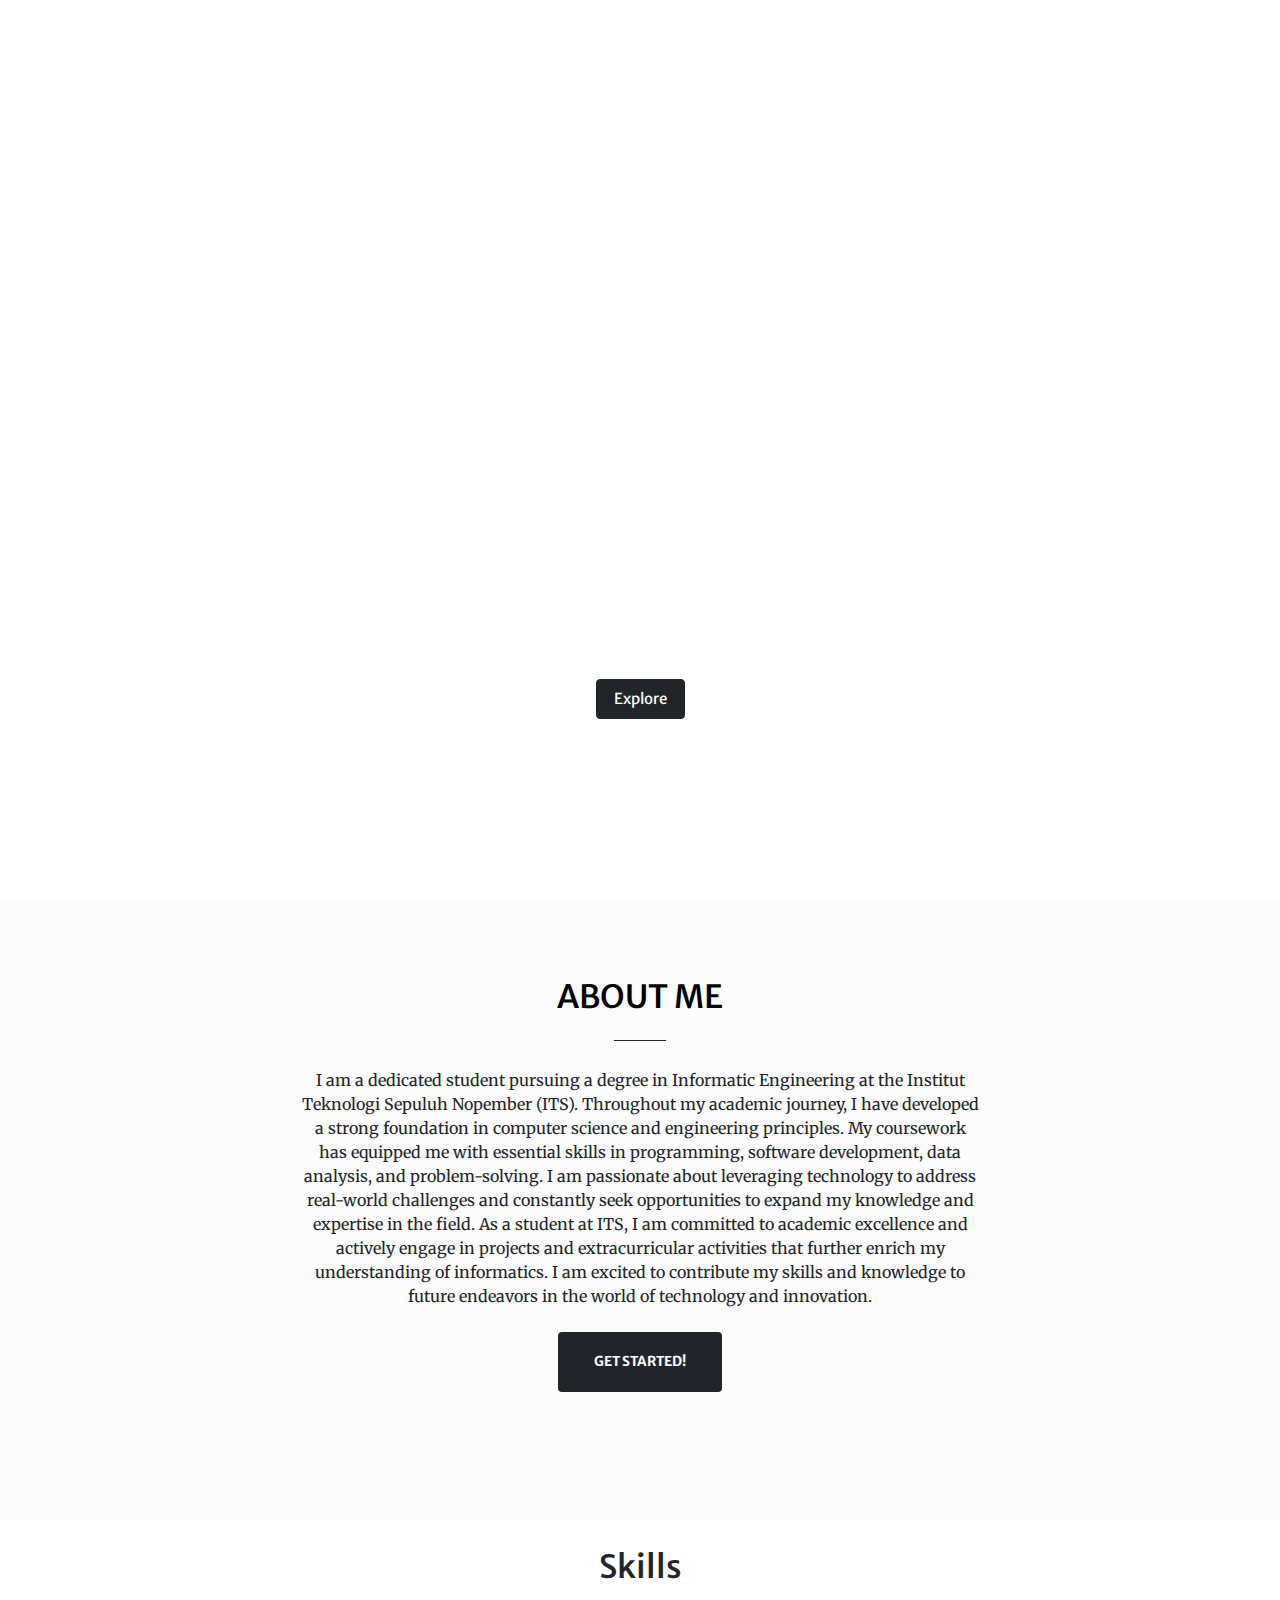
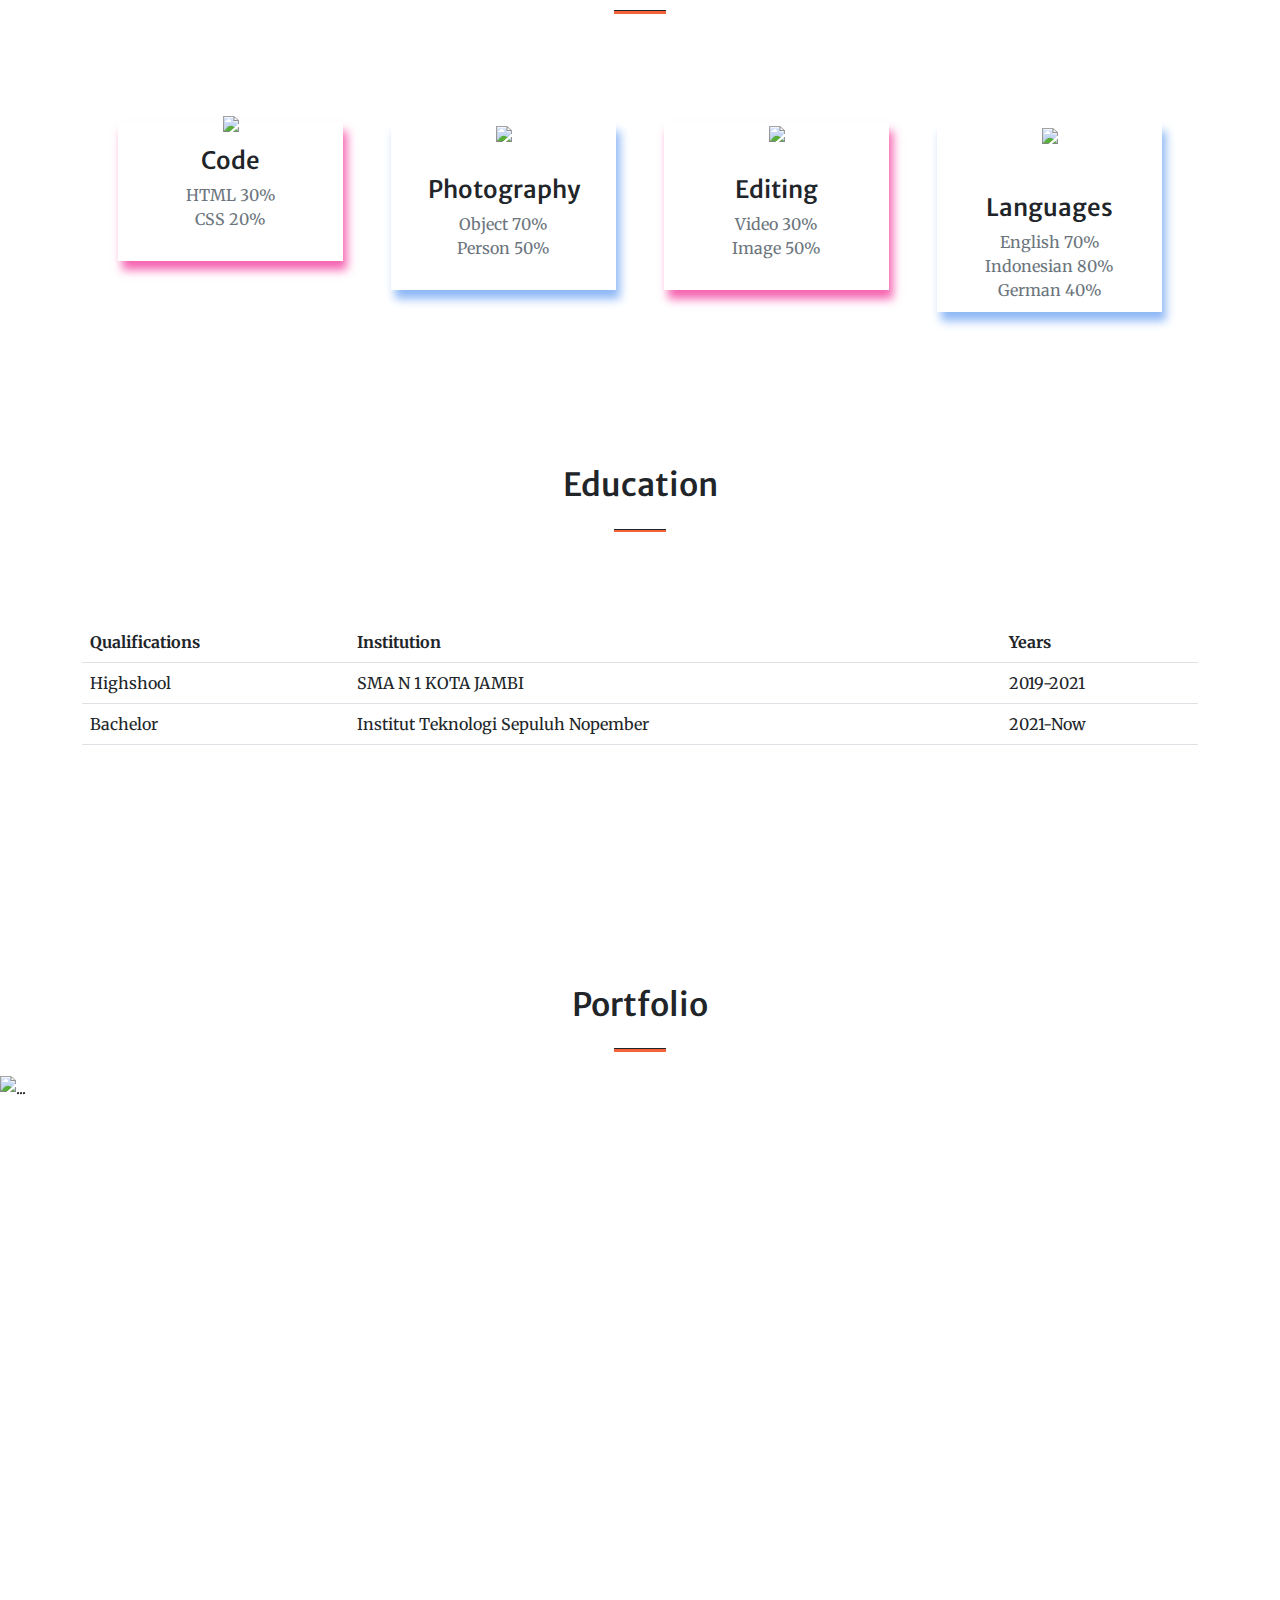
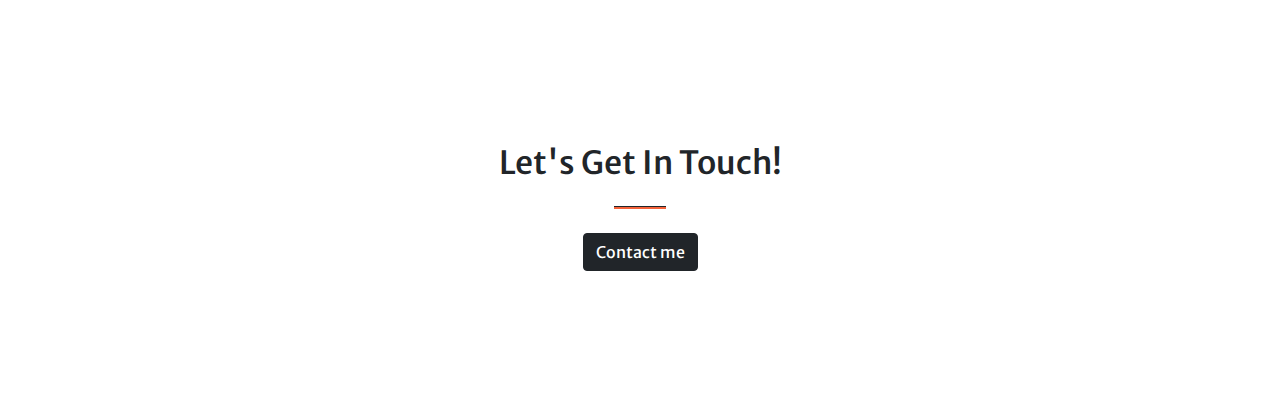
==== explorebs.html @ 3311d903 "Add files via upload" ====
<!DOCTYPE html>
<html lang="en">
    <head>
        <meta charset="utf-8" />
        <meta name="viewport" content="width=device-width, initial-scale=1, shrink-to-fit=no" />
        <meta name="description" content="" />
        <meta name="author" content="" />
        <title>Creative - Start Bootstrap Theme</title>
        <!-- Favicon-->
        <link rel="icon" type="image/x-icon" href="assets/favicon.ico" />
        <!-- Bootstrap Icons-->
        <link href="https://cdn.jsdelivr.net/npm/bootstrap-icons@1.5.0/font/bootstrap-icons.css" rel="stylesheet" />
        <!-- Google fonts-->
        <link href="https://fonts.googleapis.com/css?family=Merriweather+Sans:400,700" rel="stylesheet" />
        <link href="https://fonts.googleapis.com/css?family=Merriweather:400,300,300italic,400italic,700,700italic" rel="stylesheet" type="text/css" />
        <!-- SimpleLightbox plugin CSS-->
        <link href="https://cdnjs.cloudflare.com/ajax/libs/SimpleLightbox/2.1.0/simpleLightbox.min.css" rel="stylesheet" />
        <!-- Core theme CSS (includes Bootstrap)-->
        <link href="explorebs.css" rel="stylesheet" />
        
    </head>
    <body id="page-top">
        <!-- Navigation-->
        <nav class="navbar navbar-expand-lg navbar-light fixed-top py-3" id="mainNav">
            <div class="container px-4 px-lg-5">
                <a class="navbar-brand" href="index.html" >Ogik</a>
                <button class="navbar-toggler navbar-toggler-right" type="button" data-bs-toggle="collapse" data-bs-target="#navbarResponsive" aria-controls="navbarResponsive" aria-expanded="false" aria-label="Toggle navigation"><span class="navbar-toggler-icon"></span></button>
                <div class="collapse navbar-collapse" id="navbarResponsive">
                    <ul class="navbar-nav ms-auto my-2 my-lg-0">
                        <li class="nav-item"><a class="nav-link" href="#about" style="font-weight:400; letter-spacing:2px;">About</a></li>
                        <li class="nav-item"><a class="nav-link" href="#services " style="font-weight:400; letter-spacing:2px;">Skills</a></li>
                        <li class="nav-item"><a class="nav-link" href="#education"style="font-weight:400; letter-spacing:2px;">education</a></li>
                        <li class="nav-item"><a class="nav-link" href="#portfolio"style="font-weight:400; letter-spacing:2px;">Portfolio</a></li>
                        <li class="nav-item"><a class="nav-link" href="#contact"style="font-weight:400; letter-spacing:2px;">Contact</a></li>
                    </ul>
                </div>
            </div>
        </nav>
        <header class="masthead">
            <div class="container px-4 px-lg-5 h-100">
                <div class="row gx-4 gx-lg-5 h-100 align-items-center justify-content-center text-center">
                    <div class="col-lg-8 align-self-end">
                        <h1 class="text" style="letter-spacing: 13px; margin-top:190px; font-weight:700; font-size: 90px; color: transparent;
                        -webkit-text-stroke: 1px #fff; -webkit-background-clip: text;">WIDIAN</h1>
                    </div>
                    <div class="col-lg-8 align-self-baseline">
                        <a class="btn btn-dark" href="#about" style="border-radius: 4px; padding: 8px 17px 8px 17px; font-size: 15px; margin-top:120px;">Explore</a>
                    </div>
                    
                </div>
            </div>
        </header>
        <!-- About-->
        <section class="page-section" id="about" style="background: rgb(252, 252, 252);">
            <div class="container px-4 px-lg-5">
                <div class="row gx-4 gx-lg-5 justify-content-center">
                    <div class="col-lg-8 text-center" style="margin-top:-50px;">
                        <h2 class="text-black mt-0">ABOUT ME</h2>
                        <hr class="divider divider-light" />
                        <p class="text-black-75 mb-4">
                            I am a dedicated student pursuing a degree in Informatic Engineering at the Institut Teknologi Sepuluh Nopember (ITS). Throughout my academic journey, I have developed a strong foundation in computer science and engineering principles. My coursework has equipped me with essential skills in programming, software development, data analysis, and problem-solving. I am passionate about leveraging technology to address real-world challenges and constantly seek opportunities to expand my knowledge and expertise in the field. As a student at ITS, I am committed to academic excellence and actively engage in projects and extracurricular activities that further enrich my understanding of informatics. I am excited to contribute my skills and knowledge to future endeavors in the world of technology and innovation.</p>
                        <a class="btn btn-dark btn-xl" href="#services" style="border-radius: 4px;">Get Started!</a>
                    </div>
                </div>
            </div>
        </section>
        <!-- SKills-->
        <section class="page-section" id="services">
            <div class="container px-4 px-lg-5" style="margin-top:-100px;">
                <h2 class="text-center mt-0">Skills</h2>
                <hr class="divider" />
                <div class="row gx-4 gx-lg-5" style="margin-top:60px;">
                    <div class="col-lg-3 col-md-6 text-center" >
                        <div class="mt-5" style="box-shadow: 4px 9px 9px 0px #f665b2; padding-bottom: 30px;">
                            <img src="https://media.discordapp.net/attachments/1123262899859763303/1155736906072604703/image.png?width=364&height=399" style="width: 50%;  margin:-8px 0px 15px 0px;">
                            <h3 class="h4 mb-2">Code</h3>
                            <p class="text-muted mb-0">HTML 30% <br> CSS 20%</p>
                        </div>
                    </div>
                    <div class="col-lg-3 col-md-6 text-center">
                        <div class="mt-5" style="box-shadow: 4px 9px 9px 0px #8eb8f6; padding-bottom: 30px;">
                            <img src="https://media.discordapp.net/attachments/1123262899859763303/1155736223927779358/image.png?width=433&height=349" style="width: 50%; margin:4px 0px 34px 0px;">
                            <h3 class="h4 mb-2">Photography</h3>
                            <p class="text-muted mb-0">Object 70% <br> Person 50%</p>
                        </div>
                    </div>
                    <div class="col-lg-3 col-md-6 text-center" >
                        <div class="mt-5" style="box-shadow: 4px 9px 9px 0px #f665b2; padding-bottom: 30px;">
                            <img src="https://media.discordapp.net/attachments/1123262899859763303/1155736494397456424/image.png?width=493&height=384" style="width: 50%; margin:4px 0px 34px 0px;">
                            <h3 class="h4 mb-2">Editing</h3>
                            <p class="text-muted mb-0">Video 30% <br> Image 50%</p>
                        </div>
                    </div>
                    <div class="col-lg-3 col-md-6 text-center">
                        <div class="mt-5" style="box-shadow: 4px 9px 9px 0px #8eb8f6; padding-bottom: 10px;">
                            <img src="https://media.discordapp.net/attachments/1123262899859763303/1155736643324608604/image.png?width=486&height=292" style="width: 50%; margin:6px 0px 50px 0px;">
                            <h3 class="h4 mb-2">Languages</h3>
                            <p class="text-muted mb-0">English 70% <br> Indonesian 80% <br> German 40%</p>
                        </div>
                    </div>
                </div>
            </div>
        </section>
        

<div id="education" style="background: rgb(255, 255, 255); padding: 10px 0px 1px 0px;">
        <div class="container mt-3">
            <h2 class="text-center mt-0">Education</h2>
            <hr class="divider" />        
            <table class="table" style="justify-content: center; margin-top:90px; margin-bottom:160px;" >
              <thead>
                <tr>
                  <th>Qualifications</th>
                  <th>Institution</th>
                  <th>Years</th>
                </tr>
              </thead>
              <tbody>
                <tr>
                  <td>Highshool</td>
                  <td>SMA N 1 KOTA JAMBI</td>
                  <td>2019-2021</td>
                </tr>
                <tr>
                  <td>Bachelor</td>
                  <td>Institut Teknologi Sepuluh Nopember</td>
                  <td>2021-Now</td>
                </tr>
              </tbody>
            </table>
          </div>
          </div>

        <!-- Portfolio-->
        <div id="portfolio" style="margin-top: 80px;">
            <h2 class="text-center mt-0">Portfolio</h2>
            <hr class="divider" />    
            <div id="carouselExampleCaptions" class="carousel slide" data-bs-ride="false">
                <div class="carousel-indicators">
                  <button type="button" data-bs-target="#carouselExampleCaptions" data-bs-slide-to="0" class="active" aria-current="true" aria-label="Slide 1"></button>
                  <button type="button" data-bs-target="#carouselExampleCaptions" data-bs-slide-to="1" aria-label="Slide 2"></button>
                  <button type="button" data-bs-target="#carouselExampleCaptions" data-bs-slide-to="2" aria-label="Slide 3"></button>
                </div>
                <div class="carousel-inner" style="height: 540px;">
                  <div class="carousel-item active">
                    <img src="https://media.discordapp.net/attachments/1123262899859763303/1155728011757371423/image.png?width=1303&height=700" class="d-block w-100" alt="...">
                    <div class="carousel-caption d-none d-md-block">
                    </div>
                  </div>
                  <div class="carousel-item">
                    <img src="https://media.discordapp.net/attachments/1123262899859763303/1155729084446416906/image.png?width=1225&height=700" class="d-block w-100" alt="...">
                    <div class="carousel-caption d-none d-md-block">
                    </div>
                  </div>
                  <div class="carousel-item">
                    <img src="image3.png" class="d-block w-100" alt="...">
                    <div class="carousel-caption d-none d-md-block">
                    </div>
                  </div>
                </div>
                <button class="carousel-control-prev" type="button" data-bs-target="#carouselExampleCaptions" data-bs-slide="prev">
                  <span class="carousel-control-prev-icon" aria-hidden="true"></span>
                  <span class="visually-hidden">Previous</span>
                </button>
                <button class="carousel-control-next" type="button" data-bs-target="#carouselExampleCaptions" data-bs-slide="next">
                  <span class="carousel-control-next-icon" aria-hidden="true"></span>
                  <span class="visually-hidden">Next</span>
                </button>
              </div>
              </div>
        <!-- Contact-->
        <section class="page-section" id="contact">
            <div class="container px-4 px-lg-5">
                <div class="row gx-4 gx-lg-5 justify-content-center">
                    <div class="col-lg-8 col-xl-6 text-center">
                        <h2 class="mt-0">Let's Get In Touch!</h2>
                        <hr class="divider" />
                        <a class="btn btn-dark" href="https://linktr.ee/suambelku" target= "_blank"button style="border-radius: 4px;"> Contact me</a>
                       

        <script src="https://cdn.jsdelivr.net/npm/bootstrap@5.2.3/dist/js/bootstrap.bundle.min.js"></script>

    </body>
</html>
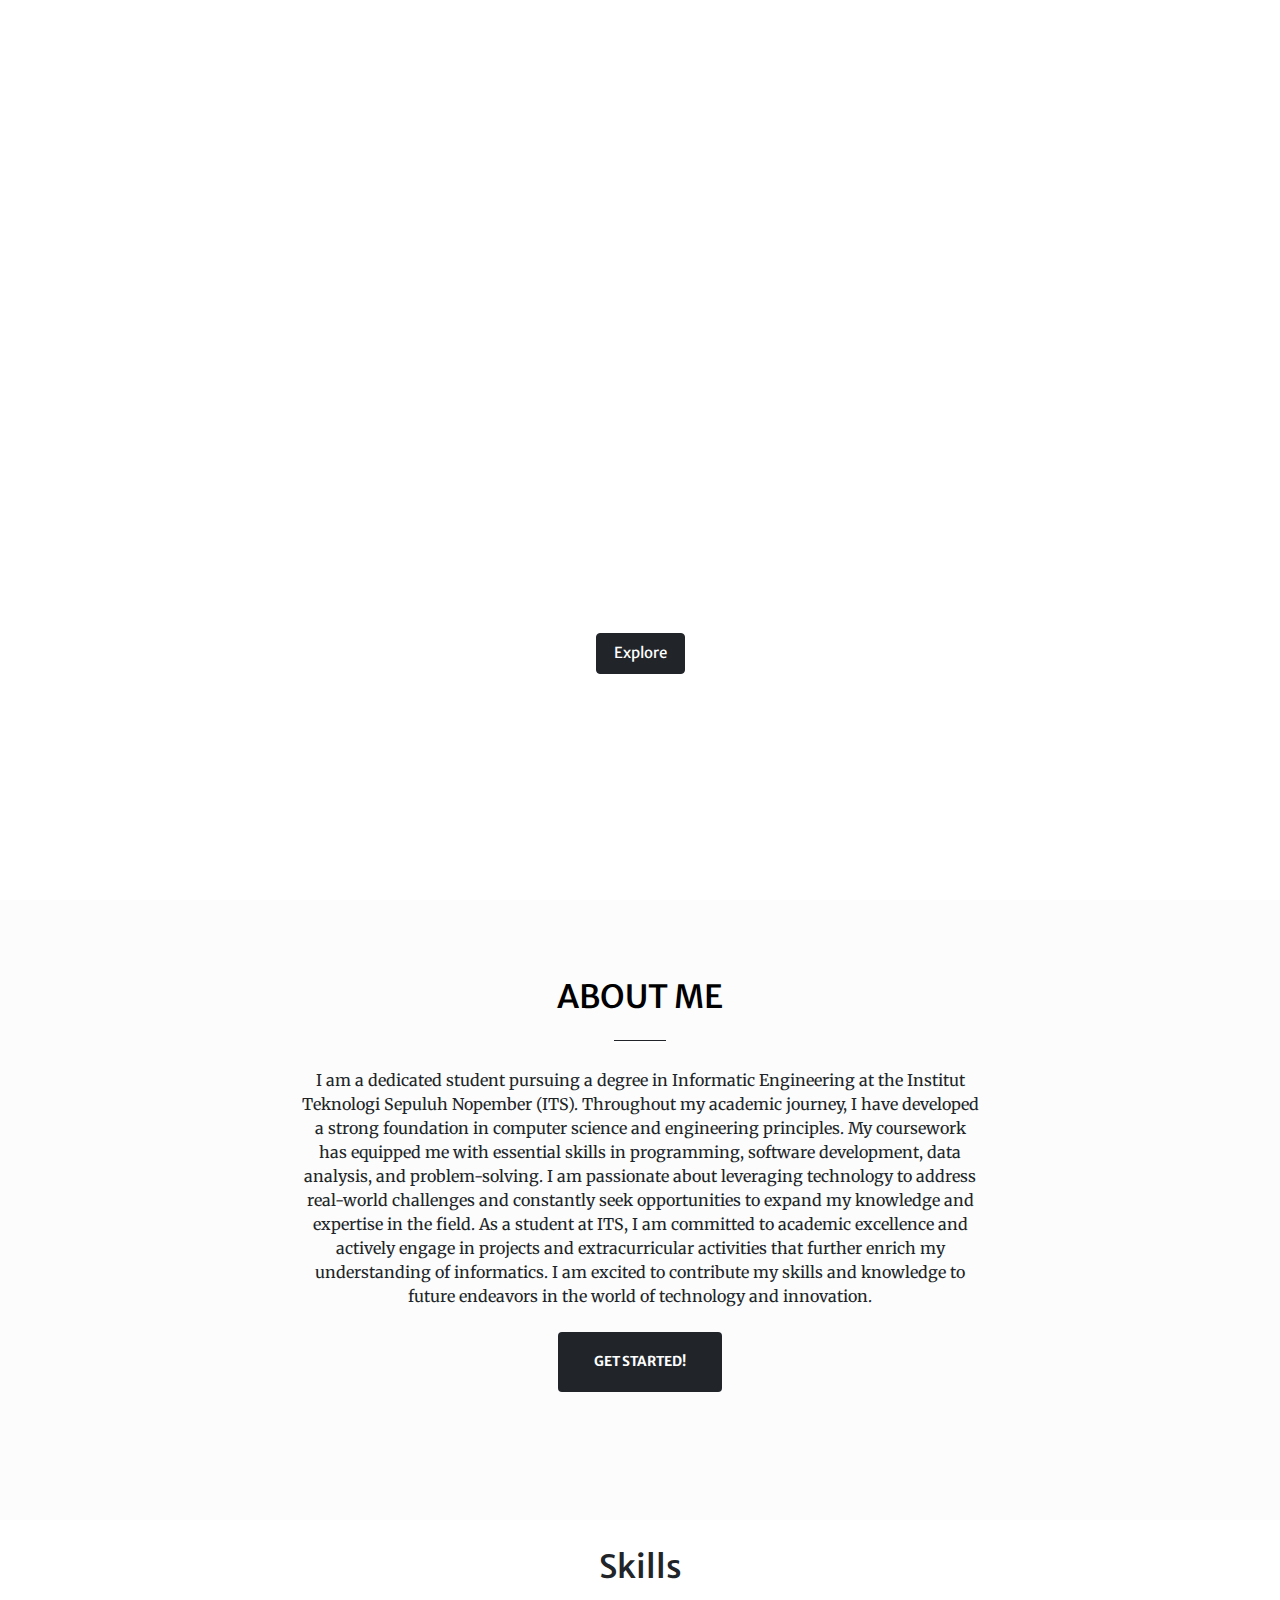
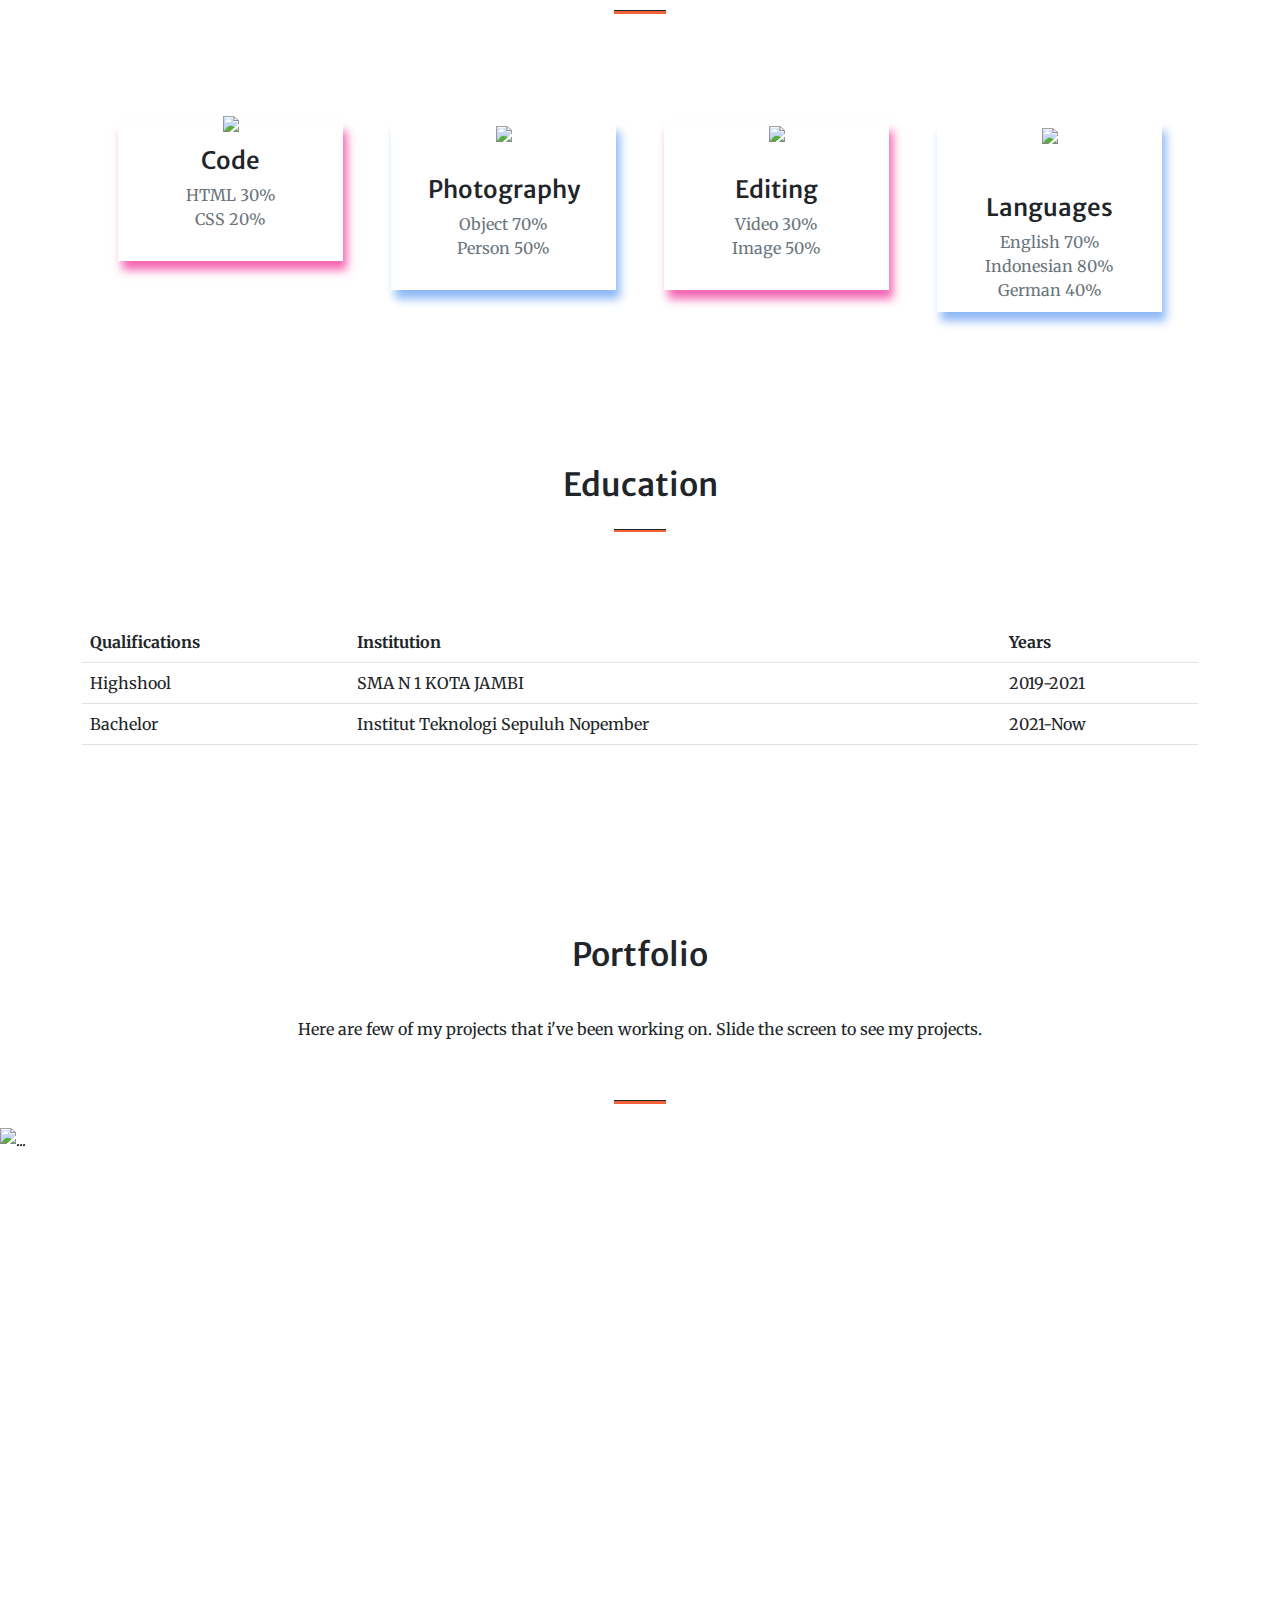
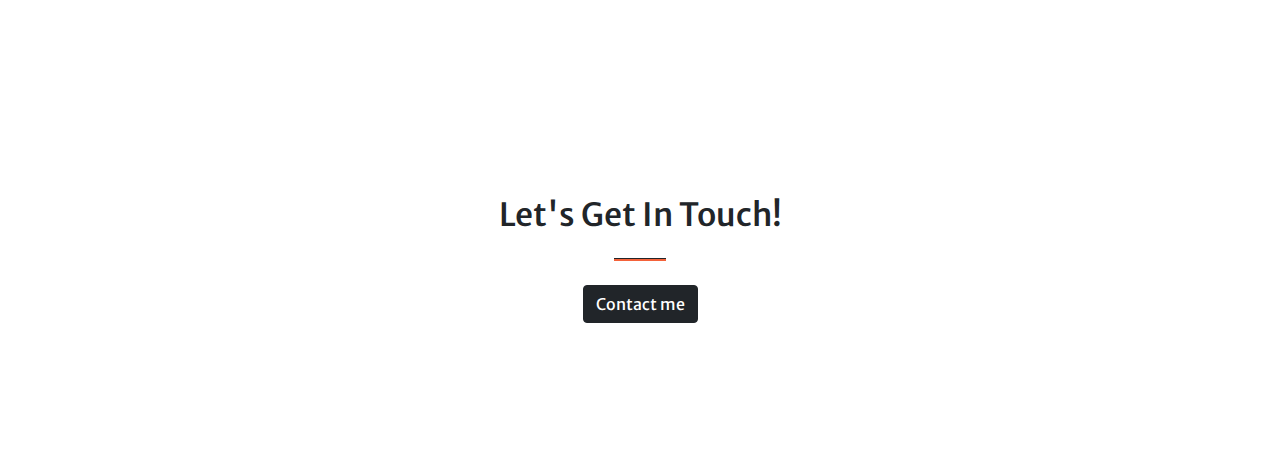
==== commit 43962097: "update responsive" ====
--- a/explorebs.html
+++ b/explorebs.html
@@ -5,17 +5,10 @@
         <meta name="viewport" content="width=device-width, initial-scale=1, shrink-to-fit=no" />
         <meta name="description" content="" />
         <meta name="author" content="" />
-        <title>Creative - Start Bootstrap Theme</title>
-        <!-- Favicon-->
-        <link rel="icon" type="image/x-icon" href="assets/favicon.ico" />
-        <!-- Bootstrap Icons-->
-        <link href="https://cdn.jsdelivr.net/npm/bootstrap-icons@1.5.0/font/bootstrap-icons.css" rel="stylesheet" />
-        <!-- Google fonts-->
+        <title>Portofolio-Widian Sasi-5025211024</title>
         <link href="https://fonts.googleapis.com/css?family=Merriweather+Sans:400,700" rel="stylesheet" />
         <link href="https://fonts.googleapis.com/css?family=Merriweather:400,300,300italic,400italic,700,700italic" rel="stylesheet" type="text/css" />
-        <!-- SimpleLightbox plugin CSS-->
         <link href="https://cdnjs.cloudflare.com/ajax/libs/SimpleLightbox/2.1.0/simpleLightbox.min.css" rel="stylesheet" />
-        <!-- Core theme CSS (includes Bootstrap)-->
         <link href="explorebs.css" rel="stylesheet" />
         
     </head>
@@ -40,8 +33,9 @@
             <div class="container px-4 px-lg-5 h-100">
                 <div class="row gx-4 gx-lg-5 h-100 align-items-center justify-content-center text-center">
                     <div class="col-lg-8 align-self-end">
-                        <h1 class="text" style="letter-spacing: 13px; margin-top:190px; font-weight:700; font-size: 90px; color: transparent;
-                        -webkit-text-stroke: 1px #fff; -webkit-background-clip: text;">WIDIAN</h1>
+                        <h1 class="text text-responsive" style="letter-spacing: 13px; margin-top: 140px; font-weight: 700; color: transparent;
+                        -webkit-text-stroke: 1px #fff; -webkit-background-clip: text; padding: 0 20px;">WIDIAN</h1>
+
                     </div>
                     <div class="col-lg-8 align-self-baseline">
                         <a class="btn btn-dark" href="#about" style="border-radius: 4px; padding: 8px 17px 8px 17px; font-size: 15px; margin-top:120px;">Explore</a>
@@ -102,7 +96,7 @@
             </div>
         </section>
         
-
+<!-- Education-->
 <div id="education" style="background: rgb(255, 255, 255); padding: 10px 0px 1px 0px;">
         <div class="container mt-3">
             <h2 class="text-center mt-0">Education</h2>
@@ -132,8 +126,11 @@
           </div>
 
         <!-- Portfolio-->
-        <div id="portfolio" style="margin-top: 80px;">
+        <div id="portfolio" style="margin-top: 30px;">
             <h2 class="text-center mt-0">Portfolio</h2>
+            <p class="text-center" style="padding: 35px 20px 35px 20px;"> Here are few of my projects that i've been working on.
+                Slide the screen to see my projects.
+            </p>
             <hr class="divider" />    
             <div id="carouselExampleCaptions" class="carousel slide" data-bs-ride="false">
                 <div class="carousel-indicators">
@@ -177,9 +174,11 @@
                         <hr class="divider" />
                         <a class="btn btn-dark" href="https://linktr.ee/suambelku" target= "_blank"button style="border-radius: 4px;"> Contact me</a>
                        
-
         <script src="https://cdn.jsdelivr.net/npm/bootstrap@5.2.3/dist/js/bootstrap.bundle.min.js"></script>
+        <script src="https://cdnjs.cloudflare.com/ajax/libs/SimpleLightbox/2.1.0/simpleLightbox.min.js"></script>
+        <script src="https://cdn.jsdelivr.net/npm/bootstrap@5.2.3/dist/js/bootstrap.bundle.min.js"></script>
+        <script src="js/scripts.js"></script>
 
     </body>
 </html>
- + 
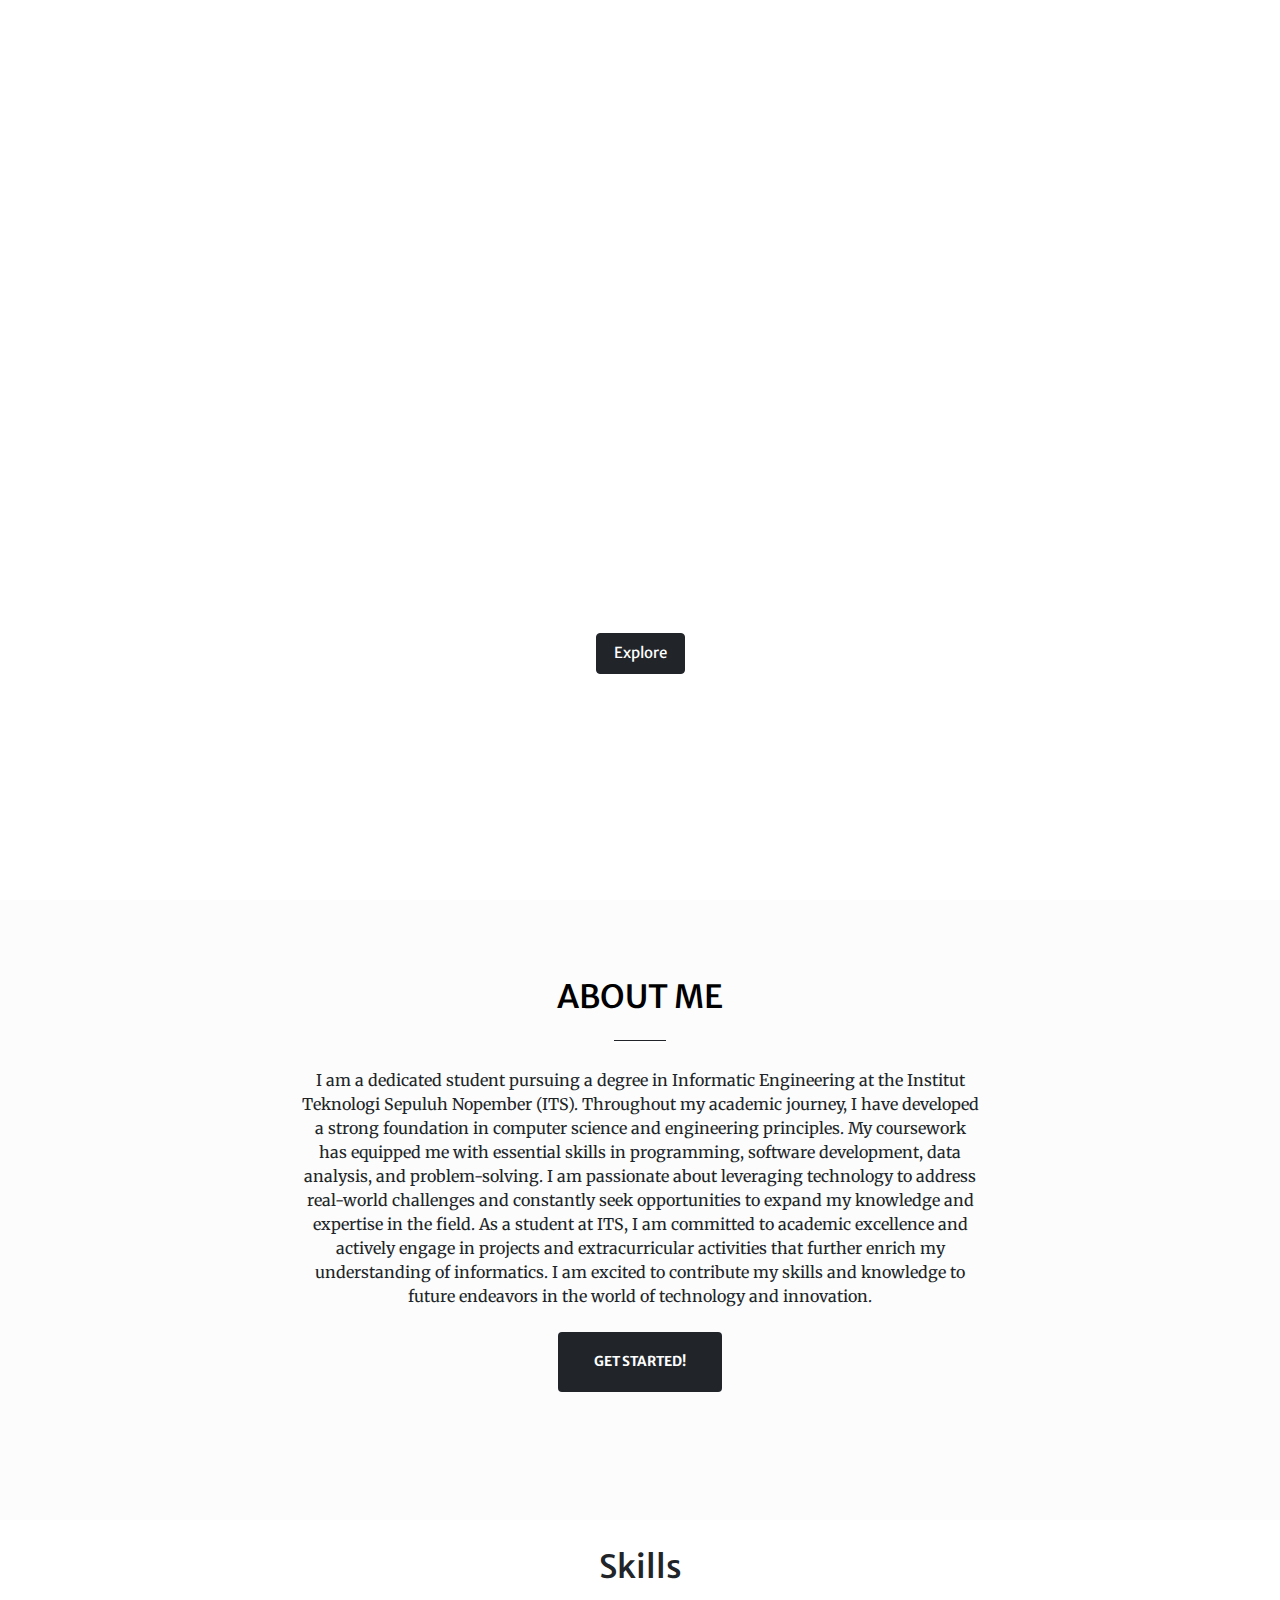
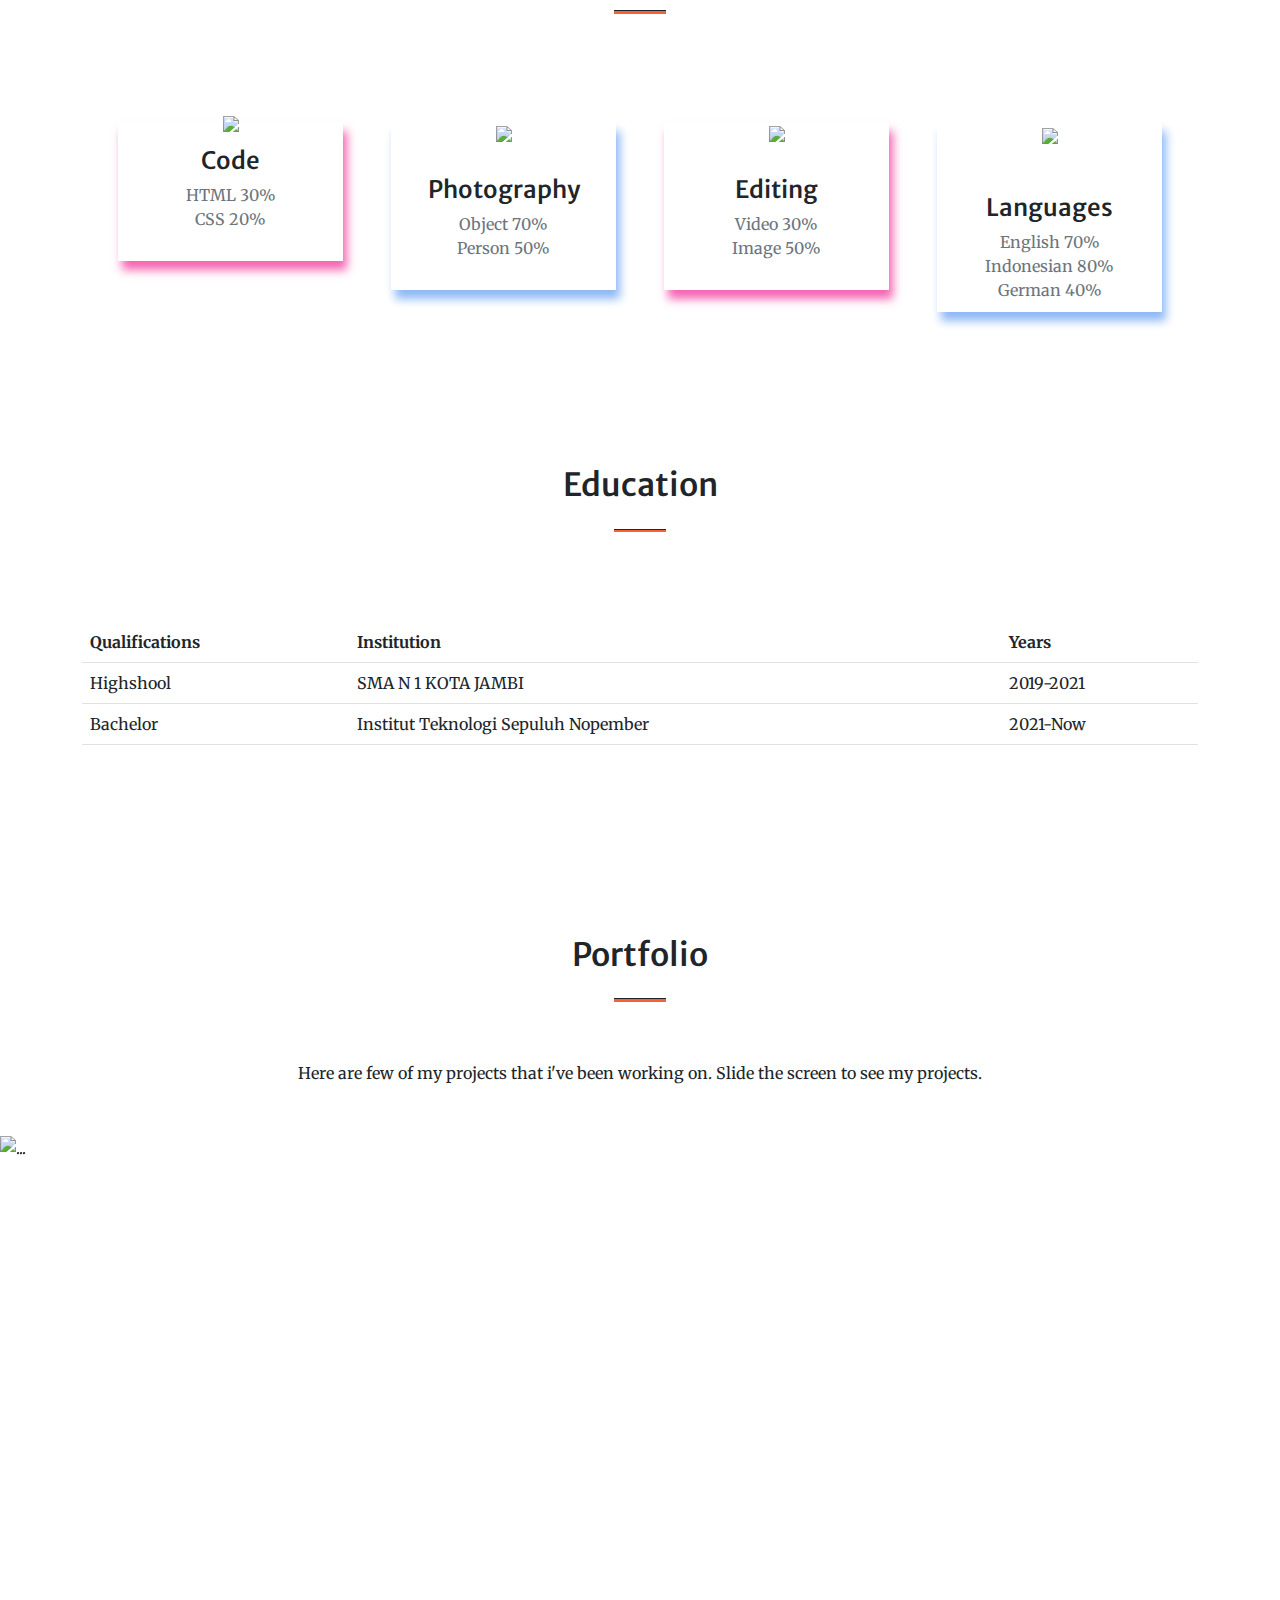
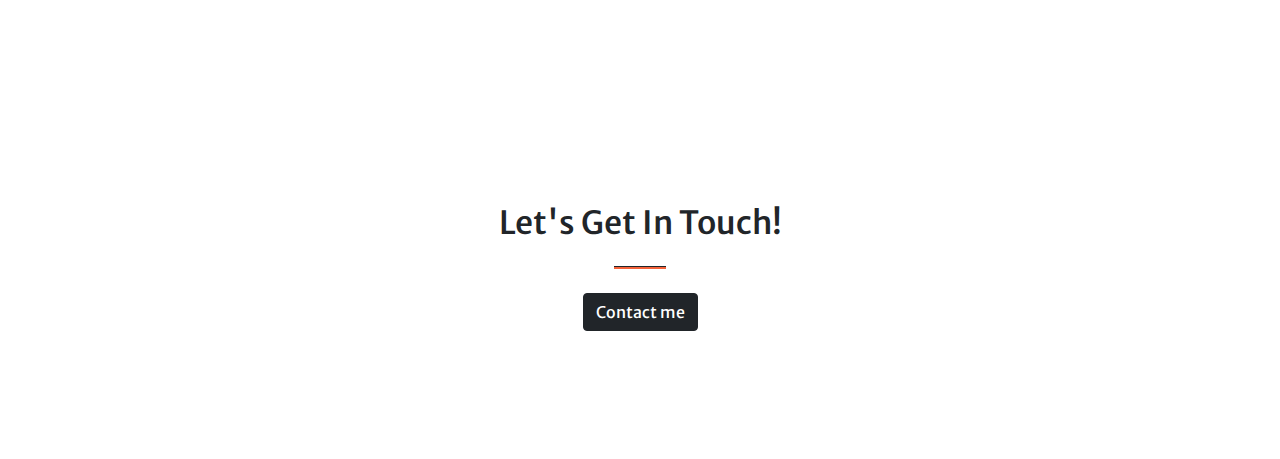
==== commit c2b44341: "Update explorebs.html" ====
--- a/explorebs.html
+++ b/explorebs.html
@@ -128,10 +128,10 @@
         <!-- Portfolio-->
         <div id="portfolio" style="margin-top: 30px;">
             <h2 class="text-center mt-0">Portfolio</h2>
+            <hr class="divider" />   
             <p class="text-center" style="padding: 35px 20px 35px 20px;"> Here are few of my projects that i've been working on.
                 Slide the screen to see my projects.
-            </p>
-            <hr class="divider" />    
+            </p> 
             <div id="carouselExampleCaptions" class="carousel slide" data-bs-ride="false">
                 <div class="carousel-indicators">
                   <button type="button" data-bs-target="#carouselExampleCaptions" data-bs-slide-to="0" class="active" aria-current="true" aria-label="Slide 1"></button>
